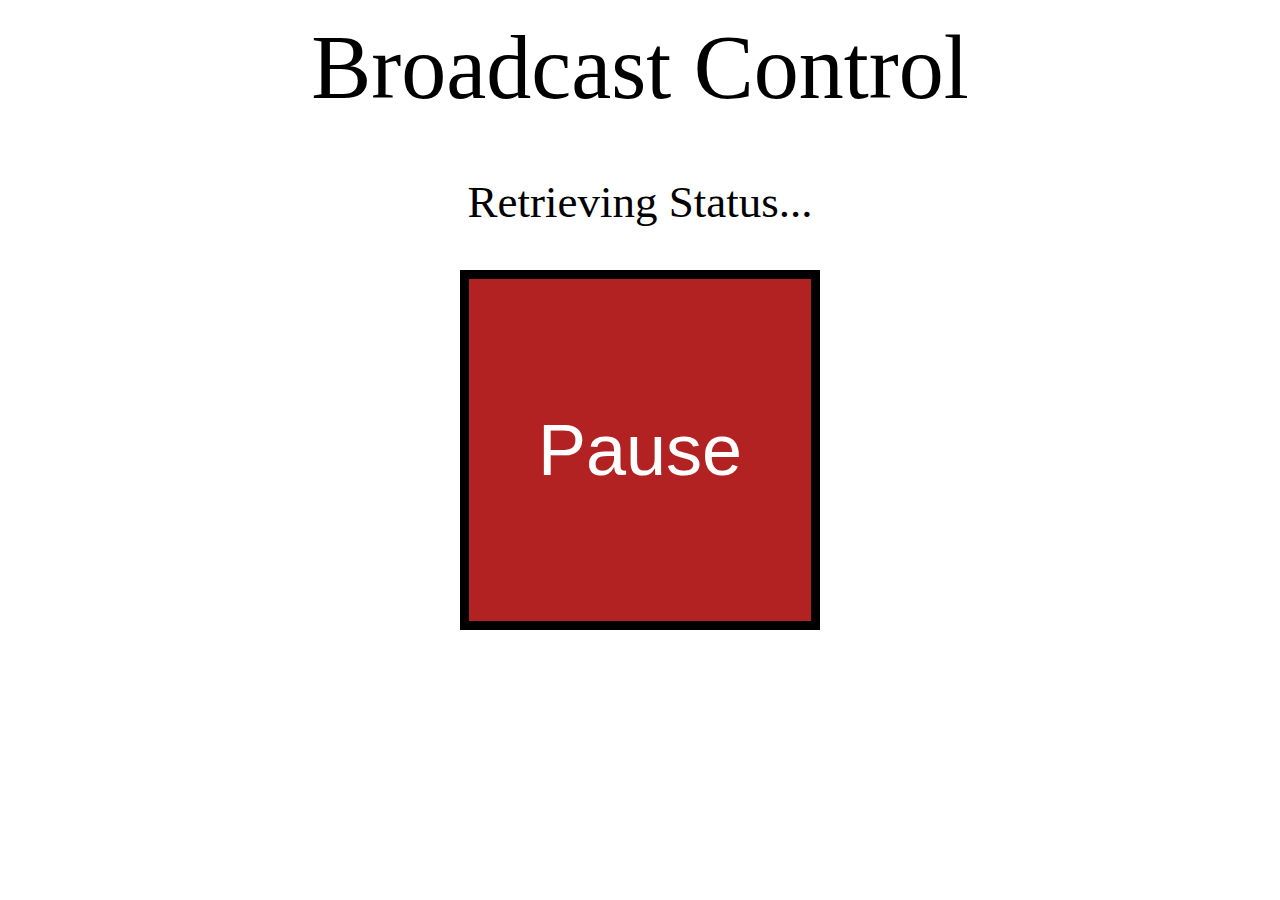
==== html/index.html @ 1ac007e7 "MAJOR UPDATE: The following update makes major changes to the scripts, they have been tested and sho" ====
<html>

<head>
    <title>Broadcast Control</title>

    <link rel="stylesheet" href="reset.css" />
    <link rel="stylesheet" href="main.css" />

    <script src="jquery-3.5.1.min.js"></script>
    <script src="control.js"></script>

</head>

<body>

    <div id="content">
        <div id="title">Broadcast Control</div>

        <div id="status"><span id="statusText">Retrieving status...</span></div>

        <div id="control">
            <button id="pauseResume"></button>
        </div>
    </div>
</body>

</html>
---- html/main.css ----
*:focus {
    outline: none;
}

#pauseResume {
    display: block;
    position: relative;
    overflow: hidden;
    font-size: 8vmin;
    background-color: firebrick;
    width: 40vmin;
    height: 40vmin;
    margin-left: -20vmin;
    left: 50%;
    color: white;
    border: 1vmin solid black;
    transform: rotate(0deg);
}

#pauseResume:active::before {
    content: "";
    width: 105%;
    height: 200%;
    top: 0px;
    left: 0px;
    display: block;
    position: absolute;
    background-color: rgba(255, 255, 255, .4);
}

#pauseResume::after {
    content: "Pause";
}

#pauseResume.resume {
    background-color: green;
    border-radius: 20vmin;
}

#pauseResume.resume::after {
    content: "Resume";
}

#pauseResume.disabled {
    background-color: gray;
}

#pauseResume.disabled::after {
    content: "Waiting";
}

#title,
#status {
    text-align: center;
    font-size: 10vmin;
    line-height: 15vmin;
    text-transform: capitalize;
}

#status {
    font-size: 5vmin;
}
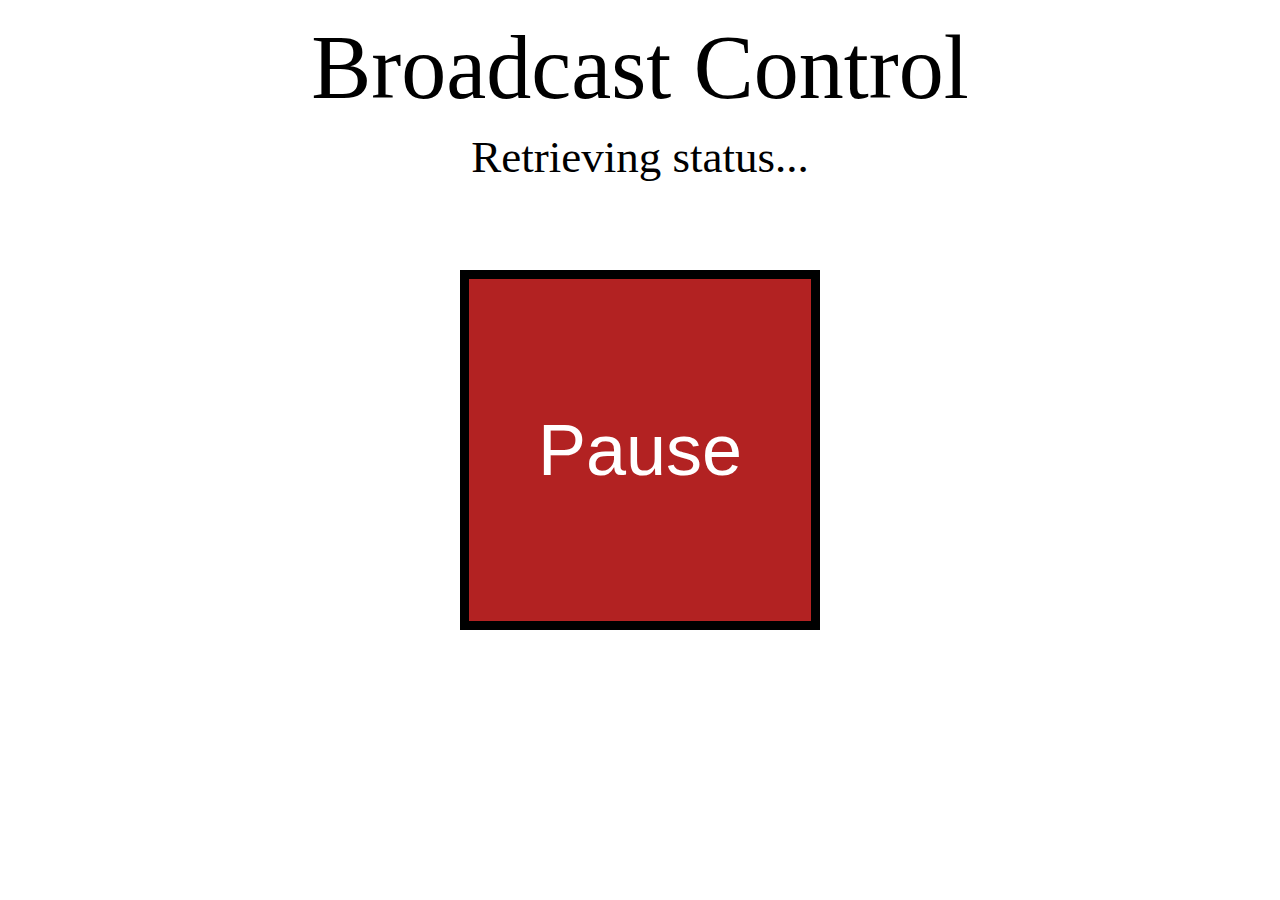
==== commit aba8a3ca: "Add new option extend-max to allow setting the maximum number of minutes a broadcast can be extended" ====
--- a/html/index.html
+++ b/html/index.html
@@ -16,10 +16,13 @@
     <div id="content">
         <div id="title">Broadcast Control</div>
 
-        <div id="status"><span id="statusText">Retrieving status...</span></div>
+        <div class="status"><span id="statusText">Retrieving status...</span></div>
+	<div class="status"><span id="statusText2">&nbsp;</span></div>
+	<div class="status">&nbsp;</div>
 
         <div id="control">
-            <button id="pauseResume"></button>
+          <button id="pauseResume"></button>
+	  <button id="extend">+5 min</button>
         </div>
     </div>
 </body>
--- a/html/main.css
+++ b/html/main.css
@@ -2,7 +2,7 @@
     outline: none;
 }
 
-#pauseResume {
+#pauseResume, #extend {
     display: block;
     position: relative;
     overflow: hidden;
@@ -17,7 +17,16 @@
     transform: rotate(0deg);
 }
 
-#pauseResume:active::before {
+#extend {
+    color: black;
+    background-color: lightBlue;
+    height: 15vmin;
+    margin-top: 3vmin;
+    display: none;
+}
+
+#pauseResume:active::before,
+#extend:active::before {
     content: "";
     width: 105%;
     height: 200%;
@@ -41,22 +50,30 @@
     content: "Resume";
 }
 
-#pauseResume.disabled {
+#pauseResume.holding {
     background-color: gray;
 }
 
-#pauseResume.disabled::after {
-    content: "Waiting";
+#pauseResume.holding::after {
+    content: "Pause";
+}
+
+#pauseResume.holding.resume::after {
+    content: "Resume";
 }
 
 #title,
-#status {
+.status {
     text-align: center;
     font-size: 10vmin;
     line-height: 15vmin;
-    text-transform: capitalize;
 }
 
-#status {
+.status {
     font-size: 5vmin;
+    line-height: 5vmin;
 }
+
+#statusText2 {
+    font-size: 4vmin;
+}
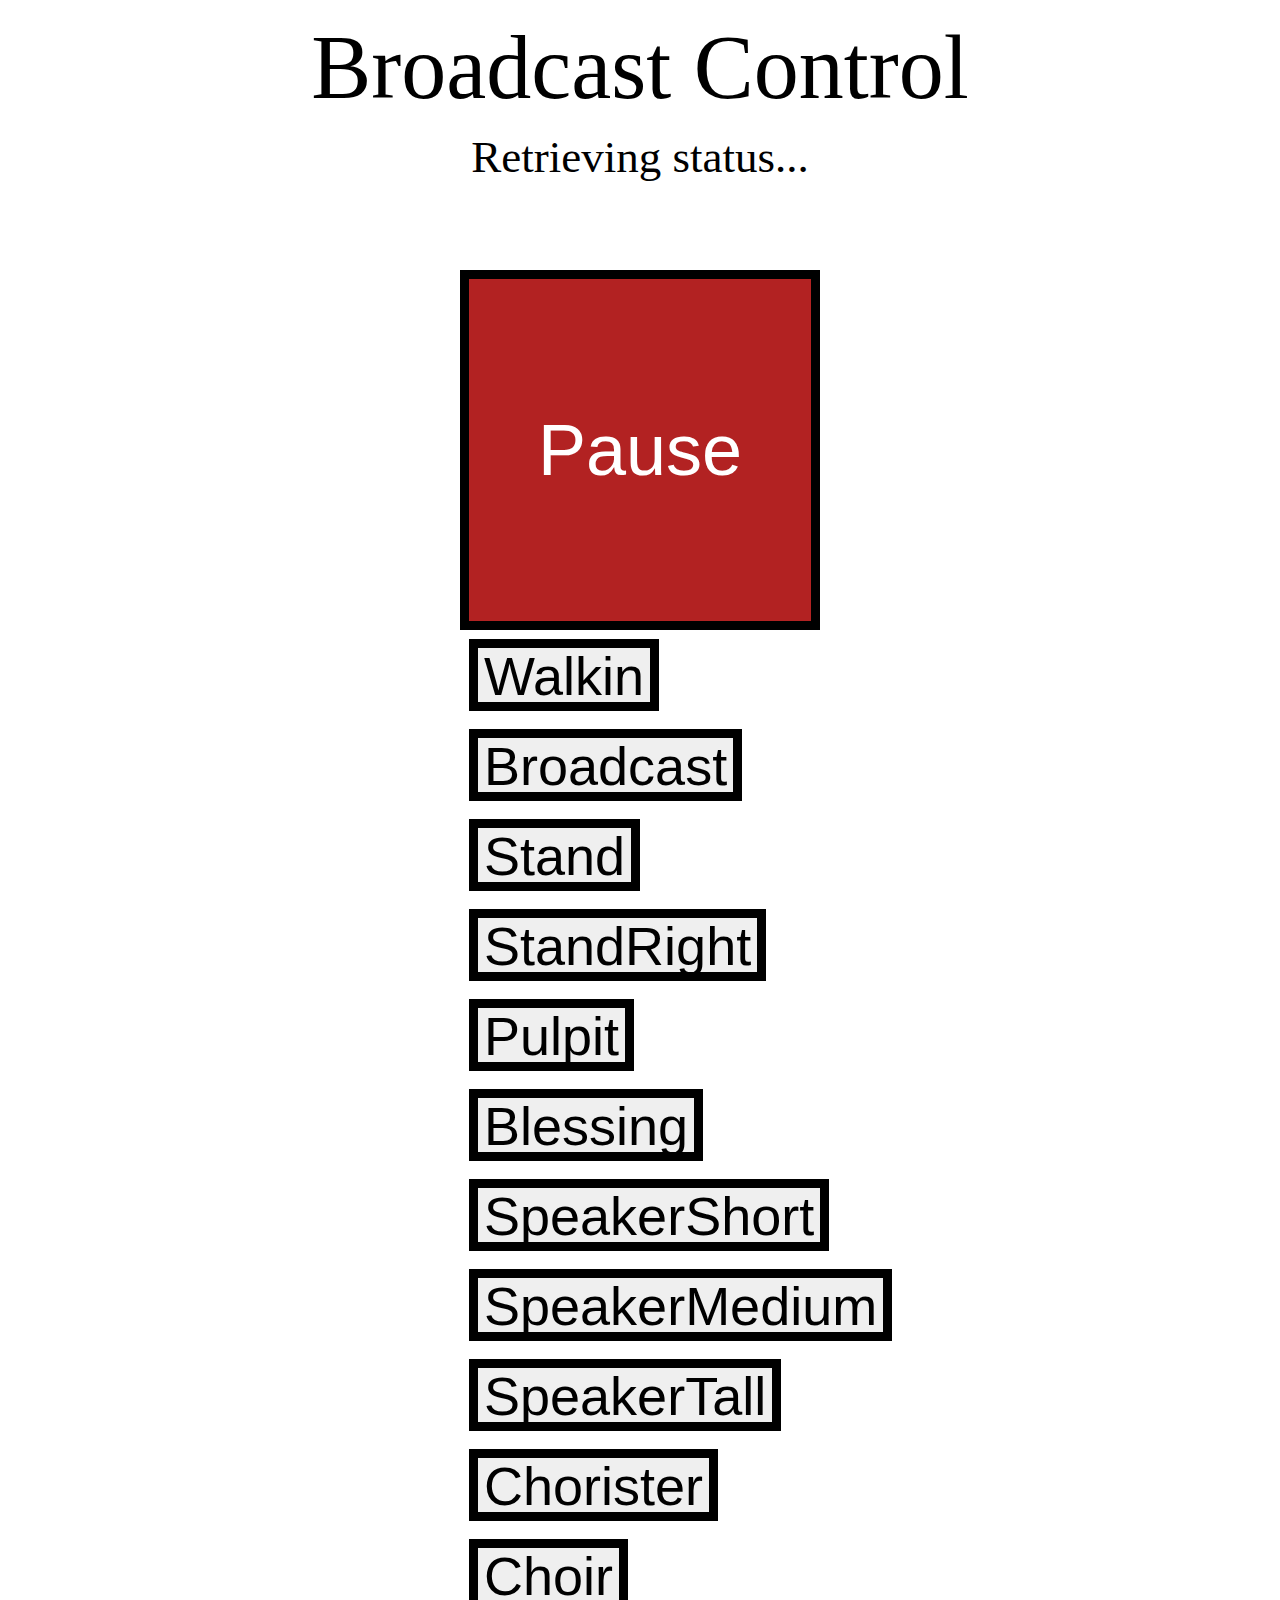
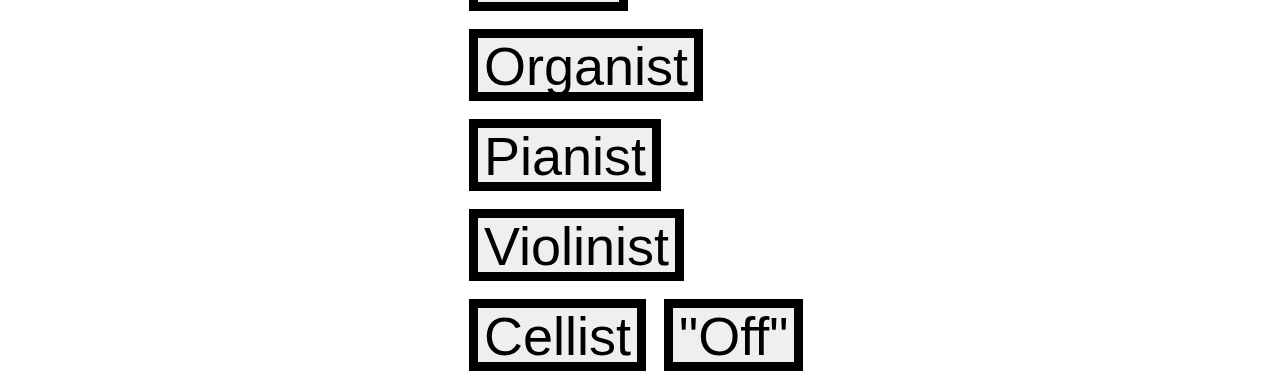
==== commit 7a772fff: "Updates broadcast controls to allow pre-sets for PTZ cameras Adds support for IP based cameras in br" ====
--- a/html/index.html
+++ b/html/index.html
@@ -3,11 +3,11 @@
 <head>
     <title>Broadcast Control</title>
 
-    <link rel="stylesheet" href="reset.css" />
-    <link rel="stylesheet" href="main.css" />
+    <link rel="stylesheet" href="reset.css?hash=202011290945" />
+    <link rel="stylesheet" href="main.css?hash=202011290945" />
 
     <script src="jquery-3.5.1.min.js"></script>
-    <script src="control.js"></script>
+    <script src="control.js?hash=202011290945"></script>
 
 </head>
 
@@ -23,6 +23,24 @@
         <div id="control">
           <button id="pauseResume"></button>
 	  <button id="extend">+5 min</button>
+	  <div id="presets">
+	      <button class="preset" name=1>Walkin</button>
+	      <button class="preset" name=2>Broadcast</button>
+	      <button class="preset" name=3>Stand</button>
+	      <button class="preset" name=4>StandRight</button>
+	      <button class="preset" name=5>Pulpit</button>
+	      <button class="preset" name=6>Blessing</button>
+	      <button class="preset" name=10>SpeakerShort</button>
+	      <button class="preset" name=11>SpeakerMedium</button>
+	      <button class="preset" name=12>SpeakerTall</button>
+	      <button class="preset" name=20>Chorister</button>
+	      <button class="preset" name=21>Choir</button>
+	      <button class="preset" name=22>Organist</button>
+	      <button class="preset" name=23>Pianist</button>
+	      <button class="preset" name=24>Violinist</button>
+	      <button class="preset" name=25>Cellist</button>
+	      <button class="preset" name=250>"Off"</button>
+	  </div>
         </div>
     </div>
 </body>
--- a/html/main.css
+++ b/html/main.css
@@ -3,6 +3,8 @@
 }
 
 #pauseResume, #extend {
+    padding: 0px;
+    text-align: center;
     display: block;
     position: relative;
     overflow: hidden;
@@ -38,6 +40,8 @@
 }
 
 #pauseResume::after {
+    display: block;
+    text-align: center;
     content: "Pause";
 }
 
@@ -62,6 +66,28 @@
     content: "Resume";
 }
 
+#presets {
+    position: relative;
+    width: 40vmin;
+    left: 50%;
+    margin-left: -20vmin;
+}
+
+.preset {
+    font-size: 6vmin;
+    line-height: 6vmin;
+    float: left;
+/*    width: 8vmin;*/
+    height: 8vmin;
+    margin: 1vmin;
+    display: block;
+    border: 1vmin solid black;
+}
+
+.preset:active {
+    background-color: gray;
+}
+
 #title,
 .status {
     text-align: center;
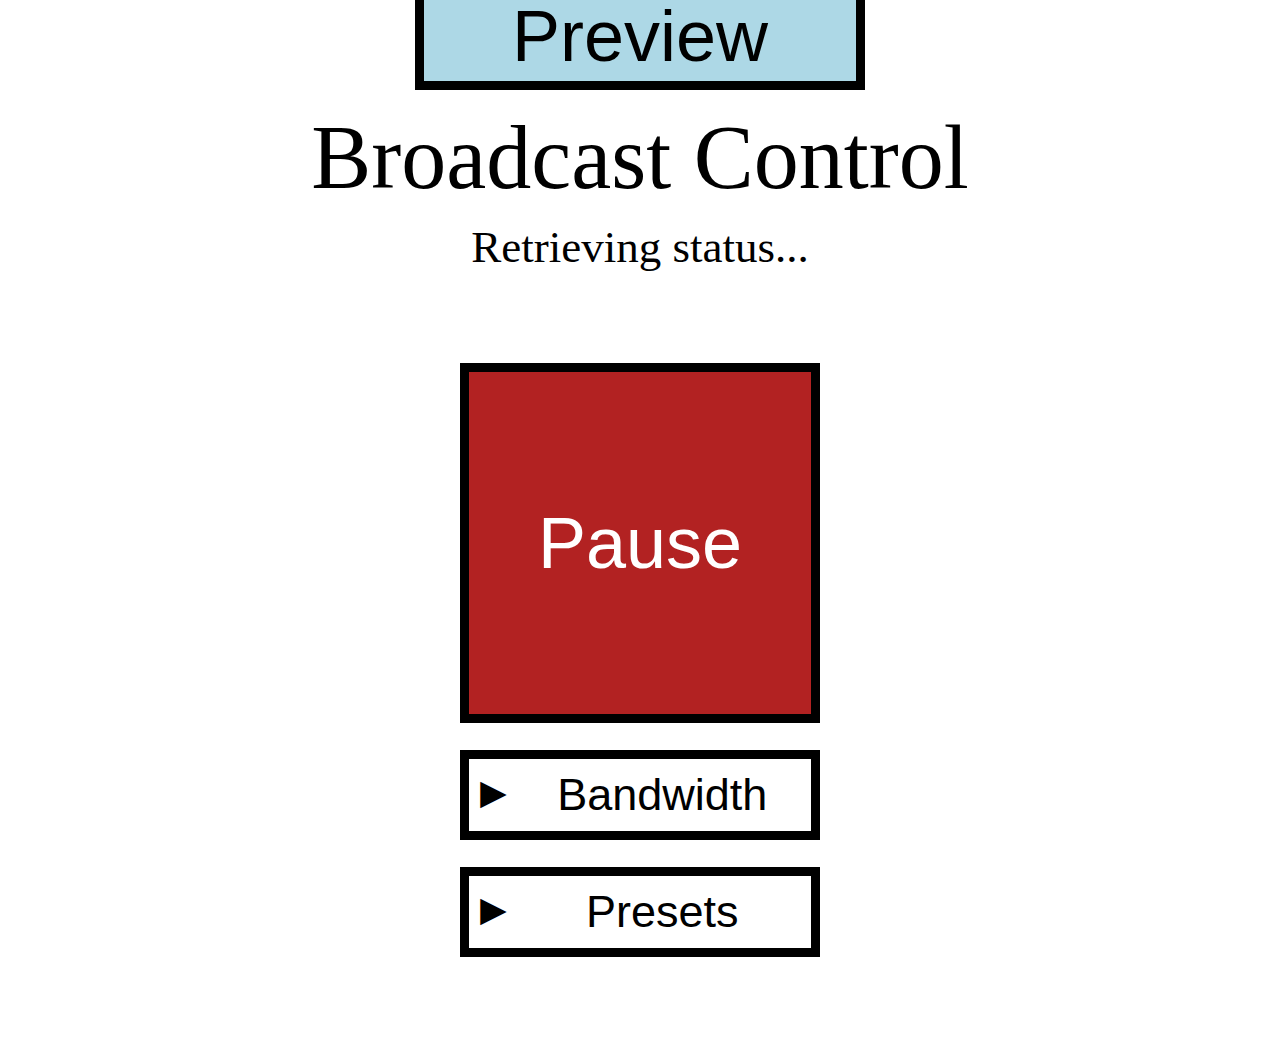
==== commit a7d2f76f: "Added visca_over_ip to query PTZ camera for presets, presets.py will check camera position and compa" ====
--- a/html/index.html
+++ b/html/index.html
@@ -1,6 +1,7 @@
+<!DOCTYPE html>
 <html>
 
-<head>
+  <head>
     <title>Broadcast Control</title>
 
     <link rel="stylesheet" href="reset.css?hash=202011290945" />
@@ -9,40 +10,57 @@
     <script src="jquery-3.5.1.min.js"></script>
     <script src="control.js?hash=202011290945"></script>
 
-</head>
+    <link rel="icon" href="broadcast.png" />
+  </head>
 
-<body>
+  <body>
 
     <div id="content">
-        <div id="title">Broadcast Control</div>
+      <div id="previewcontainer">
+	<img id="preview" src="camera.jpg" />
+	<div id="previewbutton">Preview</div>
+      </div>
+      <div id="previewbuffer"></div>
+      <div id="title">Broadcast Control</div>
 
-        <div class="status"><span id="statusText">Retrieving status...</span></div>
-	<div class="status"><span id="statusText2">&nbsp;</span></div>
-	<div class="status">&nbsp;</div>
+      <div class="status"><span id="statusText">Retrieving status...</span></div>
+      <div class="status"><span id="statusText2">&nbsp;</span></div>
+      <div class="status">&nbsp;</div>
 
-        <div id="control">
-          <button id="pauseResume"></button>
-	  <button id="extend">+5 min</button>
-	  <div id="presets">
-	      <button class="preset" name=1>Walkin</button>
-	      <button class="preset" name=2>Broadcast</button>
-	      <button class="preset" name=3>Stand</button>
-	      <button class="preset" name=4>StandRight</button>
-	      <button class="preset" name=5>Pulpit</button>
-	      <button class="preset" name=6>Blessing</button>
-	      <button class="preset" name=10>SpeakerShort</button>
-	      <button class="preset" name=11>SpeakerMedium</button>
-	      <button class="preset" name=12>SpeakerTall</button>
-	      <button class="preset" name=20>Chorister</button>
-	      <button class="preset" name=21>Choir</button>
-	      <button class="preset" name=22>Organist</button>
-	      <button class="preset" name=23>Pianist</button>
-	      <button class="preset" name=24>Violinist</button>
-	      <button class="preset" name=25>Cellist</button>
-	      <button class="preset" name=250>"Off"</button>
-	  </div>
-        </div>
+      <div id="control">
+        <button id="pauseResume"></button>
+	<button id="extend">+5 min</button>
+
+	<div id="bandwidth" class="dropdown">
+          <div class="label"><span class="chevron">&#x25BC;</span>Bandwidth</div>
+	  <div class="bandwidth option" bandwidth="0">Standard</div>
+	  <div class="bandwidth option" bandwidth="1">Low</div>
+	  <div class="bandwidth option" bandwidth="2">Audio Only</div>
+	</div>
+
+	<div id="presets" class="dropdown">
+          <div class="label"><span class="chevron">&#x25BC;</span>Presets</div>
+	  <div class="preset option" preset="1">Walk In</div>
+	  <div class="preset option" preset="2">Broadcast</div>
+	  <div class="preset option" preset="3">Stand</div>
+	  <div class="preset option" preset="4">Stand Right</div>
+	  <div class="preset option" preset="5">Pulpit</div>
+	  <div class="preset option" preset="6">Blessing</div>
+	  <div class="preset option" preset="10">Speaker Short</div>
+	  <div class="preset option" preset="11">Speaker Med</div>
+	  <div class="preset option" preset="12">Speaker Tall</div>
+	  <div class="preset option" preset="20">Chorister</div>
+	  <div class="preset option" preset="21">Choir</div>
+	  <div class="preset option" preset="22">Organist</div>
+	  <div class="preset option" preset="23">Pianist</div>
+	  <div class="preset option" preset="24">Violinist</div>
+	  <div class="preset option" preset="25">Cellist</div>
+	  <div class="preset option" preset="250">"Off"</div>
+	  <div class="rehome option">Rehome</div>
+	</div>
+
+      </div>
     </div>
-</body>
+  </body>
 
 </html>
--- a/html/main.css
+++ b/html/main.css
@@ -1,8 +1,27 @@
+:root {
+    --preview-width: min(100vw, 60vh);
+}
+
+* {
+    box-sizing: border-box;
+    user-select: none;
+    -webkit-touch-callout: none;
+    -webkit-user-select: none;
+}
+
 *:focus {
     outline: none;
 }
 
-#pauseResume, #extend {
+body {
+    padding-left: calc(100vw - 100%);
+}
+
+#content {
+    position: relative;
+}
+
+#pauseResume, #extend, #previewbutton {
     padding: 0px;
     text-align: center;
     display: block;
@@ -23,12 +42,11 @@
     color: black;
     background-color: lightBlue;
     height: 15vmin;
-    margin-top: 3vmin;
+    margin-top: 1vmin;
     display: none;
 }
 
-#pauseResume:active::before,
-#extend:active::before {
+#pauseResume:active::before, #extend:active::before {
     content: "";
     width: 105%;
     height: 200%;
@@ -66,30 +84,7 @@
     content: "Resume";
 }
 
-#presets {
-    position: relative;
-    width: 40vmin;
-    left: 50%;
-    margin-left: -20vmin;
-}
-
-.preset {
-    font-size: 6vmin;
-    line-height: 6vmin;
-    float: left;
-/*    width: 8vmin;*/
-    height: 8vmin;
-    margin: 1vmin;
-    display: block;
-    border: 1vmin solid black;
-}
-
-.preset:active {
-    background-color: gray;
-}
-
-#title,
-.status {
+#title, .status {
     text-align: center;
     font-size: 10vmin;
     line-height: 15vmin;
@@ -103,3 +98,95 @@
 #statusText2 {
     font-size: 4vmin;
 }
+
+.dropdown {
+    position: relative;
+    width: 40vmin;
+    margin-top: 4vmin;
+    left: 50%;
+    margin-left: -20vmin;
+}
+
+#content:last-child {
+    margin-bottom: 10vmin;
+}
+
+.option, .label {
+    padding: none;
+    font-family: Arial;
+    text-align: center;
+    font-size: 5vmin;
+    line-height: 8vmin;
+    width: 40vmin;
+    height: 10vmin;
+    margin-top: -1vmin;
+    display: block;
+    border: 1vmin solid black;
+}
+
+.option {
+    display: none;
+}
+
+.option.selected {
+    background-color: lightgray;
+}
+
+.dropdown.open .option {
+    display: block;
+}
+
+@supports not (-webkit-touch-callout: none) {
+    .option:active {
+	background-color: gray;
+    }
+}
+
+.chevron {
+    transform: rotate(-90deg);
+    display: block;
+    float: left;
+}
+
+.dropdown.open .chevron {
+    transform: rotate(0deg);
+}
+
+#previewcontainer, #previewbuffer {
+    position: fixed;
+    z-index: 100;
+    width: var(--preview-width);
+    height: 10vmin;
+    margin-left: calc(var(--preview-width) / -2);
+    left: 50vw;
+}
+
+.previewopen #previewcontainer, .previewopen #previewbuffer {
+    height: calc(var(--preview-width) * .5625 + 10vmin);
+}
+
+#preview {
+    display: block;
+    position: relative;
+    min-width: 100%;
+    height: calc(100% - 10vmin);
+}
+
+#previewbutton {
+    width: 50vmin;
+    margin-left: -25vmin;
+    font-family: Arial;
+    user-select: none;
+    color: black;
+    background-color: lightblue;
+    height: 10vmin;
+    border-top: 0px;
+}
+
+#previewbuffer {
+    position: relative;
+    z-index: 0;
+    background-color: white;
+}
+
+
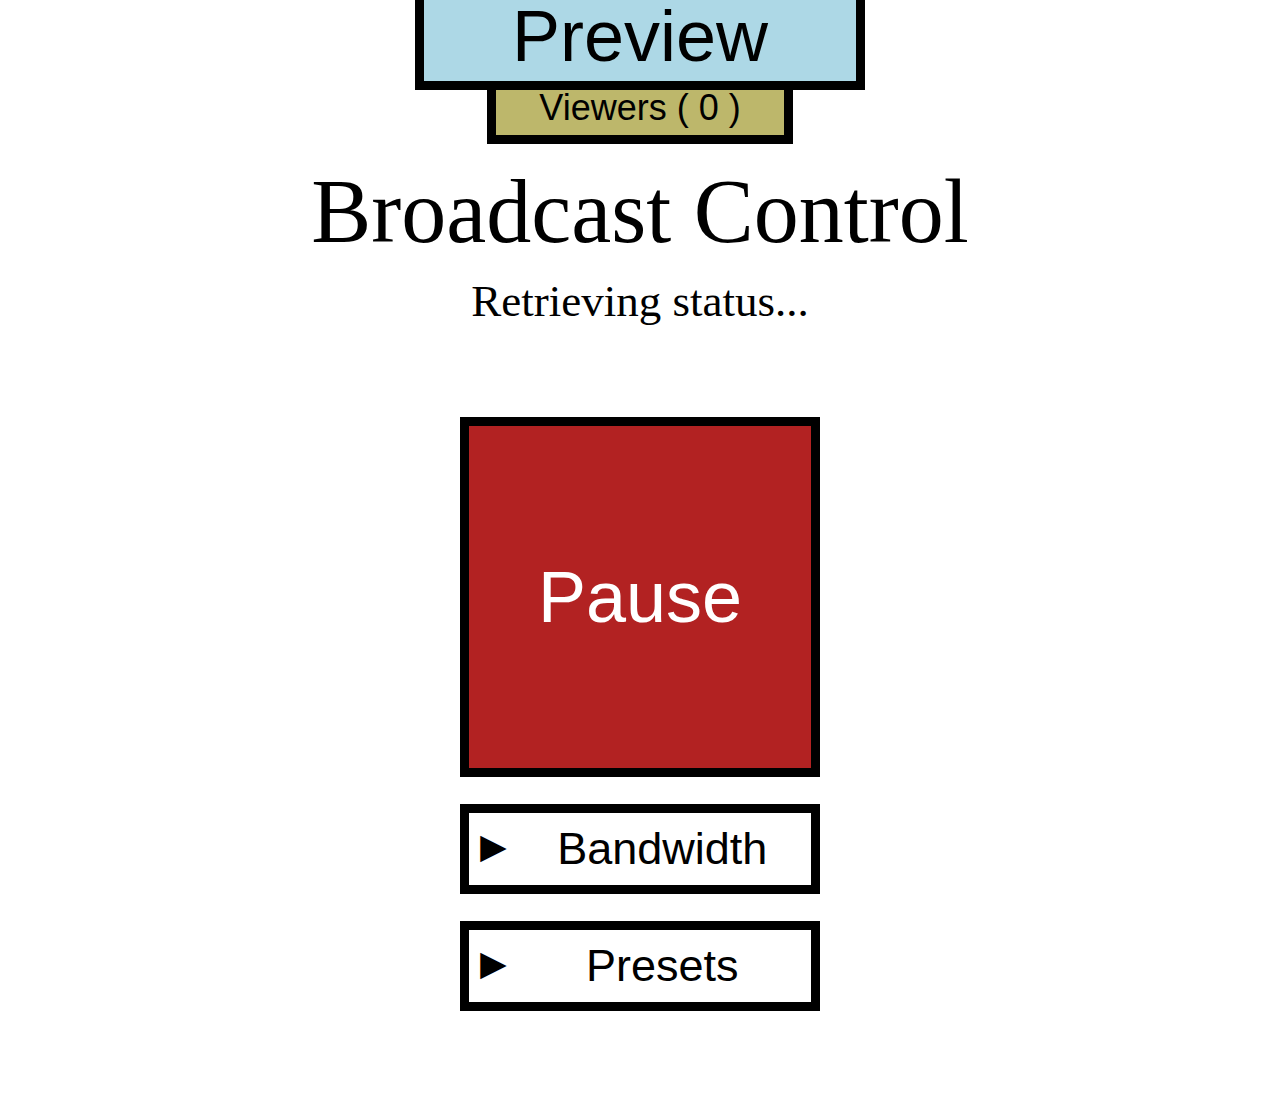
==== commit 0bb62dbb: "Updates sending out message after broadcast with the number of missed SMS messages from rate limit U" ====
--- a/html/index.html
+++ b/html/index.html
@@ -19,6 +19,7 @@
       <div id="previewcontainer">
 	<img id="preview" src="camera.jpg" />
 	<div id="previewbutton">Preview</div>
+	<div id="viewers">Viewers ( 0 )</div>
       </div>
       <div id="previewbuffer"></div>
       <div id="title">Broadcast Control</div>
@@ -44,8 +45,9 @@
 	  <div class="preset option" preset="2">Broadcast</div>
 	  <div class="preset option" preset="3">Stand</div>
 	  <div class="preset option" preset="4">Stand Right</div>
-	  <div class="preset option" preset="5">Pulpit</div>
-	  <div class="preset option" preset="6">Blessing</div>
+	  <div class="preset option" preset="5">Stand Left</div>
+	  <div class="preset option" preset="6">Pulpit</div>
+	  <div class="preset option" preset="7">Blessing</div>
 	  <div class="preset option" preset="10">Speaker Short</div>
 	  <div class="preset option" preset="11">Speaker Med</div>
 	  <div class="preset option" preset="12">Speaker Tall</div>
@@ -55,6 +57,8 @@
 	  <div class="preset option" preset="23">Pianist</div>
 	  <div class="preset option" preset="24">Violinist</div>
 	  <div class="preset option" preset="25">Cellist</div>
+	  <div class="preset option" preset="30">Chalkboard</div>
+	  <div class="preset option" preset="245">Screen</div>
 	  <div class="preset option" preset="250">"Off"</div>
 	  <div class="rehome option">Rehome</div>
 	</div>
--- a/html/main.css
+++ b/html/main.css
@@ -21,7 +21,7 @@
     position: relative;
 }
 
-#pauseResume, #extend, #previewbutton {
+#pauseResume, #extend, #previewbutton, #viewers {
     padding: 0px;
     text-align: center;
     display: block;
@@ -156,20 +156,20 @@
     position: fixed;
     z-index: 100;
     width: var(--preview-width);
-    height: 10vmin;
+    height: 16vmin;
     margin-left: calc(var(--preview-width) / -2);
     left: 50vw;
 }
 
 .previewopen #previewcontainer, .previewopen #previewbuffer {
-    height: calc(var(--preview-width) * .5625 + 10vmin);
+    height: calc(var(--preview-width) * .5625 + 16vmin);
 }
 
 #preview {
     display: block;
     position: relative;
     min-width: 100%;
-    height: calc(100% - 10vmin);
+    height: calc(100% - 16vmin);
 }
 
 #previewbutton {
@@ -183,10 +183,21 @@
     border-top: 0px;
 }
 
+#viewers {
+    width: 34vmin;
+    margin-left: -17vmin;
+    font-family: Arial;
+    user-select: none;
+    color: black;
+    font-size: 4vmin;
+    background-color: darkkhaki;
+    height: 6vmin;
+    border-top: 0px;
+}
+
 #previewbuffer {
     position: relative;
     z-index: 0;
     background-color: white;
 }
 
-
